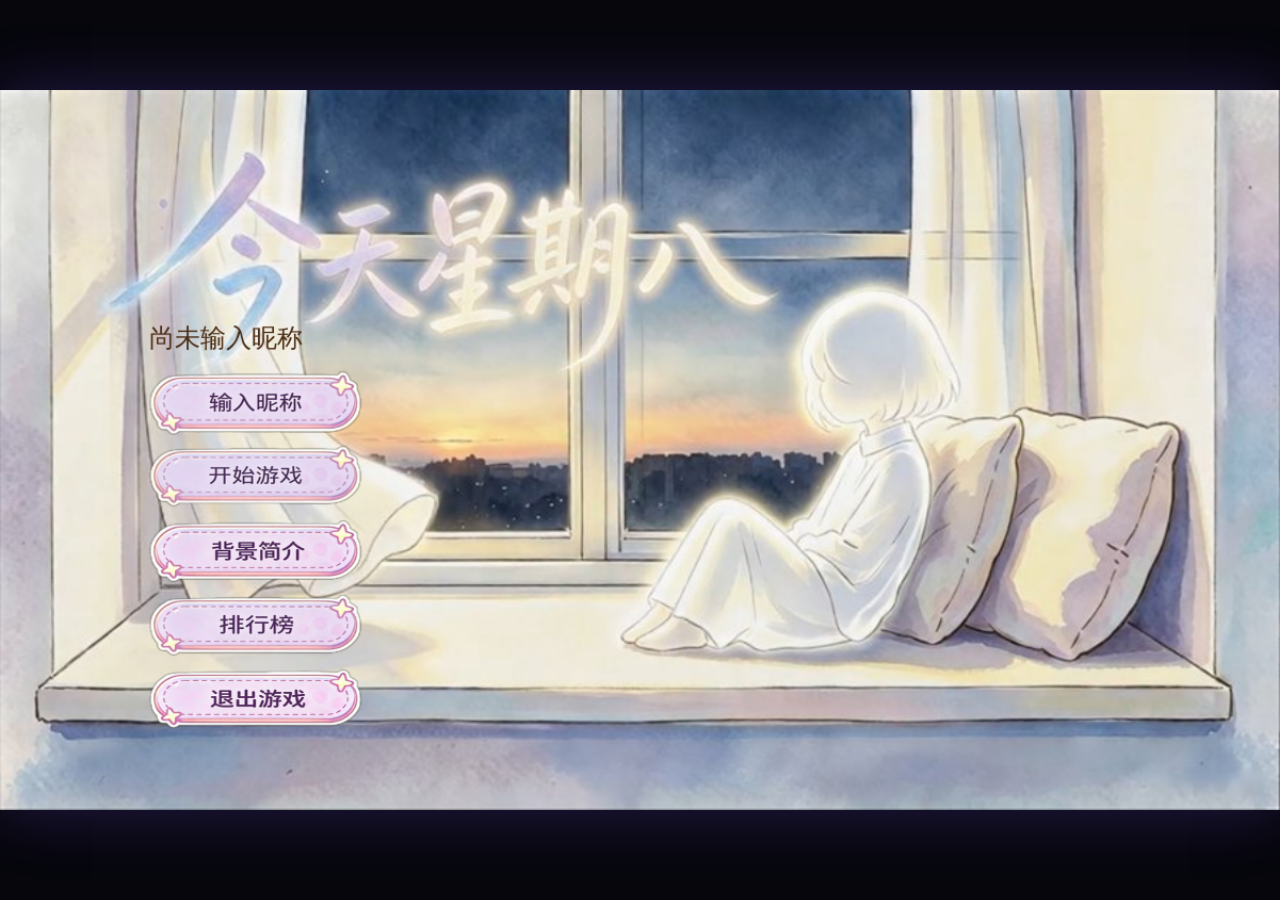
==== game/index.html @ 30b45d89 "feat: 新增纯网页版游戏（Canvas 移植，免安装直接试玩）" ====
<!DOCTYPE html>
<html lang="zh-CN">
<head>
<meta charset="UTF-8">
<meta name="viewport" content="width=device-width, initial-scale=1">
<title>The Eighth（第八关）— 网页版</title>
<link rel="stylesheet" href="css/style.css">
</head>
<body>

<div id="stage">
  <canvas id="screen" width="1201" height="676"></canvas>
  <div id="loading">
    <h1>The Eighth</h1>
    <p id="loadText">正在加载素材…</p>
    <div id="bar"><i></i></div>
    <p class="tip">首次打开需要加载约 10 MB 素材，之后会被浏览器缓存</p>
  </div>
</div>

<script src="js/core.js"></script>
<script src="js/ui.js"></script>
<script src="js/maze.js"></script>
<script src="js/level1.js"></script>
<script src="js/level2.js"></script>
<script src="js/level3.js"></script>
<script src="js/app.js"></script>
</body>
</html>
---- game/css/style.css ----
/* 页面只负责把 1201x676 的画布等比缩放到窗口中央，其余全部由 canvas 绘制 */
* { margin: 0; padding: 0; box-sizing: border-box; }

html, body {
  width: 100%;
  height: 100%;
  background: #06060c;
  overflow: hidden;
}

body {
  display: flex;
  align-items: center;
  justify-content: center;
}

#stage {
  position: relative;
  /* 只约束单边，靠 aspect-ratio 保证等比，避免窗口偏窄时被纵向拉伸 */
  width: min(100vw, calc(100vh * 1201 / 676));
  height: auto;
  aspect-ratio: 1201 / 676;
  box-shadow: 0 0 60px rgba(124, 92, 255, .25);
}

#screen {
  display: block;
  width: 100%;
  height: 100%;
  image-rendering: auto;
  background: #000;
}

#loading {
  position: absolute;
  inset: 0;
  display: flex;
  flex-direction: column;
  align-items: center;
  justify-content: center;
  gap: 18px;
  background: #06060c;
  color: #e8e8f0;
  font-family: "华文隶书", "STLiti", "LiSu", "楷体", KaiTi, sans-serif;
  transition: opacity .45s ease;
}

#loading.hide { opacity: 0; pointer-events: none; }

#loading h1 {
  font-size: 64px;
  letter-spacing: 6px;
  background: linear-gradient(120deg, #fff, #b9a8ff, #5eead4);
  -webkit-background-clip: text;
  background-clip: text;
  color: transparent;
}

#loadText { font-size: 20px; color: #b9b6cc; }

#bar {
  width: 420px;
  max-width: 70vw;
  height: 8px;
  border-radius: 99px;
  background: #1b1b2c;
  overflow: hidden;
}

#bar i {
  display: block;
  height: 100%;
  width: 0%;
  border-radius: 99px;
  background: linear-gradient(90deg, #7c5cff, #22d3ee);
  transition: width .2s ease;
}

#loading .tip { font-size: 13px; color: #6f6c85; }
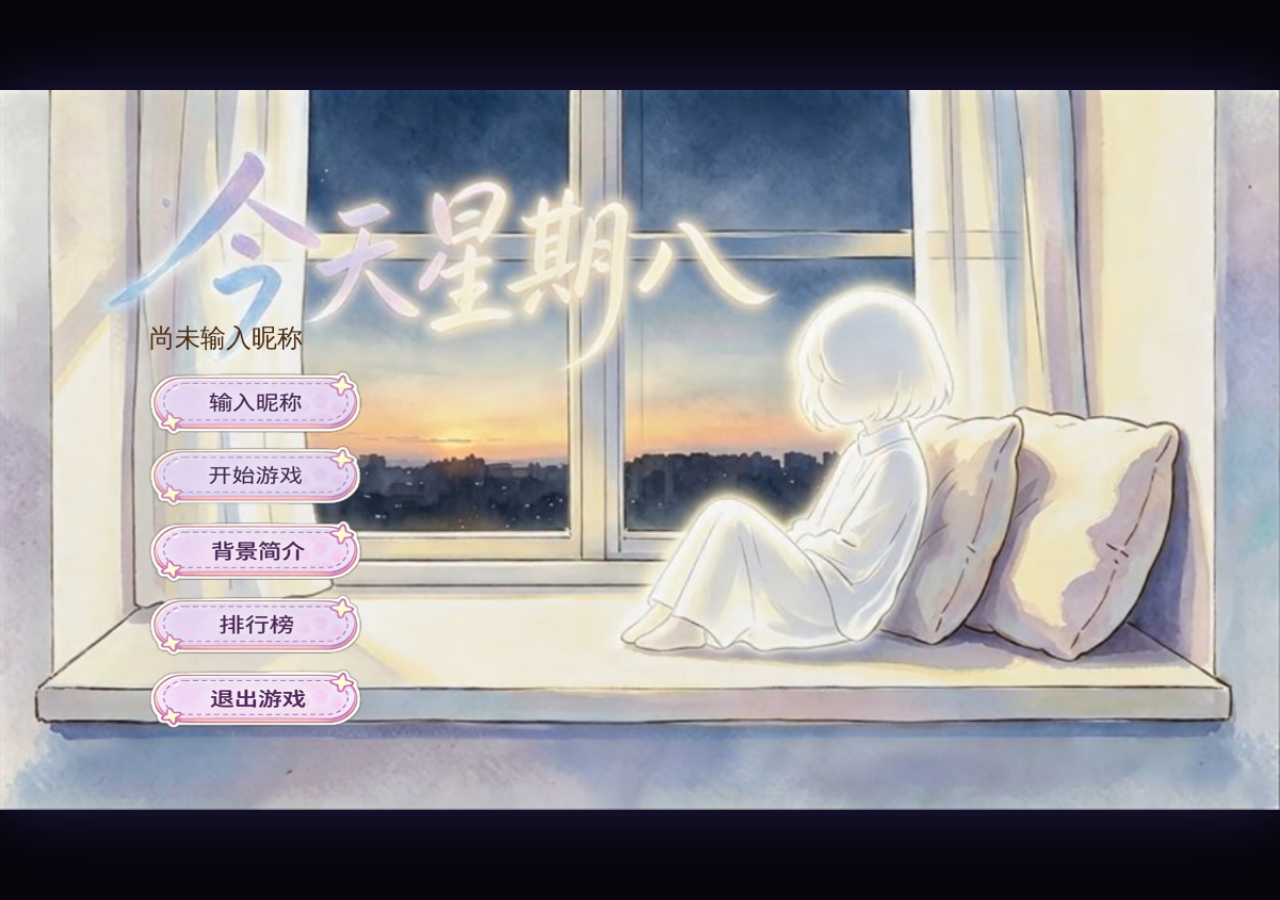
==== commit e63da736: "fix: 修复主菜单背景缺图导致的周期性黑屏；中文名改为「今天星期八」" ====
--- a/game/index.html
+++ b/game/index.html
@@ -3,7 +3,7 @@
 <head>
 <meta charset="UTF-8">
 <meta name="viewport" content="width=device-width, initial-scale=1">
-<title>The Eighth（第八关）— 网页版</title>
+<title>The Eighth（今天星期八）— 网页版</title>
 <link rel="stylesheet" href="css/style.css">
 </head>
 <body>
